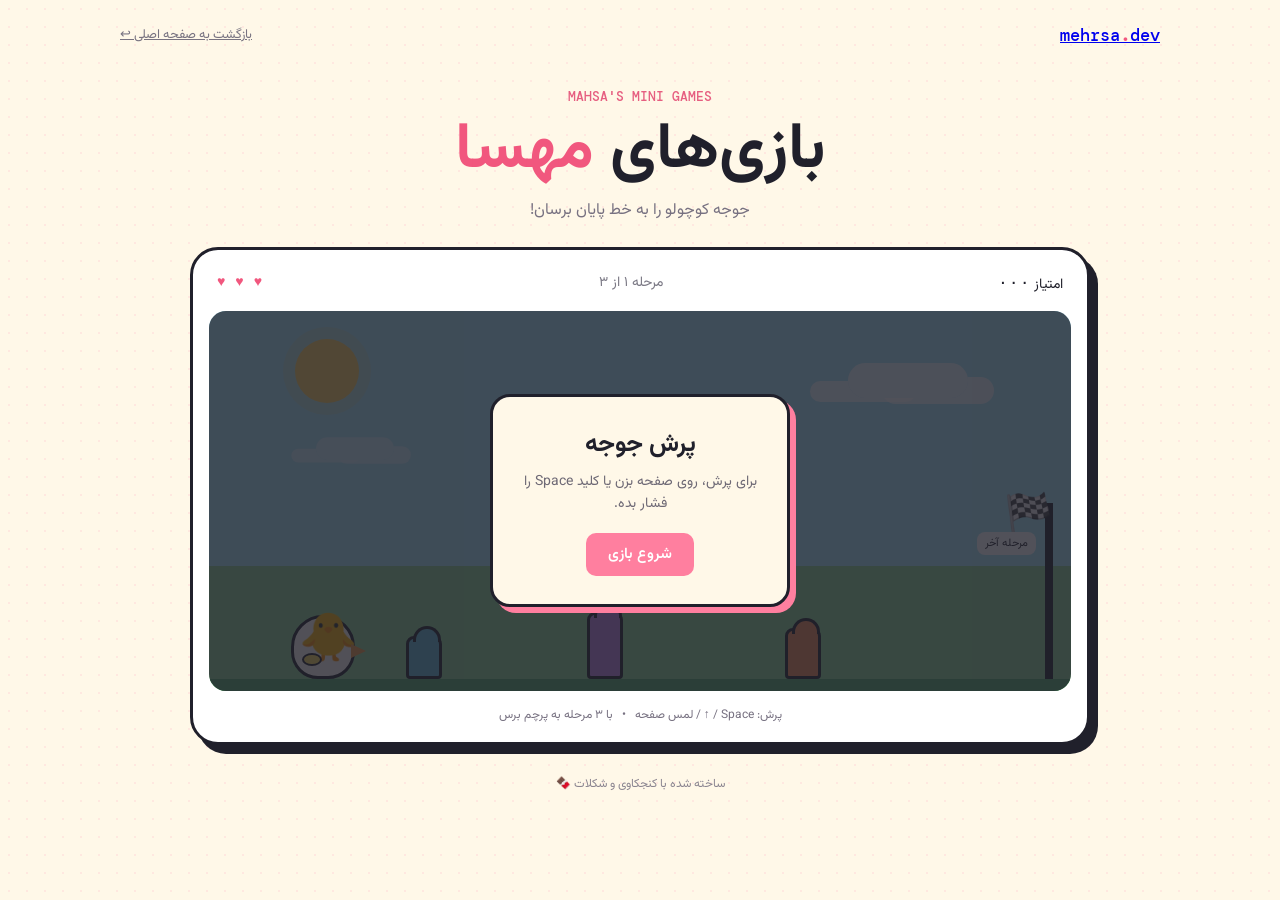
==== games.html @ 1687355b "Add Mahsa chicken jump game" ====
<!doctype html>
<html lang="fa" dir="rtl">
<head>
  <meta charset="UTF-8" />
  <meta name="viewport" content="width=device-width, initial-scale=1.0" />
  <title>بازی‌های مهسا — پرش جوجه</title>
  <link rel="preconnect" href="https://fonts.googleapis.com" />
  <link rel="preconnect" href="https://fonts.gstatic.com" crossorigin />
  <link href="https://fonts.googleapis.com/css2?family=DM+Mono:wght@400;500&family=Vazirmatn:wght@400;600;700;800&display=swap" rel="stylesheet" />
  <style>
    :root{--ink:#20202b;--cream:#fff8e8;--pink:#ff7f9f;--yellow:#ffd35a;--blue:#99dff5;--green:#75c98b}*{box-sizing:border-box;margin:0}body{min-height:100vh;background:var(--cream);color:var(--ink);font-family:Vazirmatn,sans-serif;overflow-x:hidden}body:before{content:"";position:fixed;inset:0;pointer-events:none;opacity:.23;background-image:radial-gradient(#ffb8c6 1px,transparent 1px);background-size:18px 18px}.wrap{width:min(1040px,calc(100% - 32px));margin:auto;position:relative;z-index:1}nav{display:flex;justify-content:space-between;align-items:center;padding:24px 0}.logo{font:500 17px 'DM Mono',monospace;direction:ltr}.logo b{color:#f1577e}.back{font-size:13px;color:#787381}.back:hover{color:#f1577e}.intro{text-align:center;padding:18px 0 24px}.kicker{color:#e65e80;font:500 13px 'DM Mono',monospace;direction:ltr}.intro h1{font-size:clamp(34px,6vw,64px);line-height:1.2;margin:8px 0}.intro h1 span{color:#f1577e}.intro p{color:#777181}.game-card{background:#fff;border:3px solid var(--ink);border-radius:28px;padding:16px;box-shadow:8px 9px 0 var(--ink);max-width:900px;margin:0 auto}.hud{display:flex;justify-content:space-between;align-items:center;padding:4px 8px 15px;font-size:14px}.hud strong{font:500 18px 'DM Mono',monospace;direction:ltr}.lives{color:#f1577e;letter-spacing:3px}.stage{color:#7c7a86}.game{height:380px;position:relative;overflow:hidden;border-radius:17px;background:linear-gradient(#a9e8f8 0 67%,#8fd494 67% 100%);cursor:pointer;touch-action:manipulation}.cloud{position:absolute;width:120px;height:35px;border-radius:30px;background:rgba(255,255,255,.75);top:52px;right:12%;box-shadow:-45px 11px 0 -7px rgba(255,255,255,.75),30px 10px 0 -4px rgba(255,255,255,.75);animation:drift 12s linear infinite}.cloud.two{top:120px;right:auto;left:10%;transform:scale(.65);animation-duration:17s;animation-direction:reverse;opacity:.55}.sun{position:absolute;top:28px;left:10%;width:64px;height:64px;background:var(--yellow);border-radius:50%;box-shadow:0 0 0 12px rgba(255,211,90,.18)}.ground{position:absolute;bottom:0;left:0;right:0;height:12px;background:#52a968}.finish{position:absolute;bottom:12px;right:18px;width:8px;height:176px;background:var(--ink);z-index:2}.finish:before{content:'🏁';position:absolute;top:-16px;right:0;font-size:39px}.finish:after{content:'مرحله آخر';position:absolute;white-space:nowrap;top:29px;right:17px;background:#fff;padding:3px 8px;border-radius:8px;font-size:11px}.chicken{position:absolute;z-index:4;bottom:12px;left:82px;width:64px;height:64px;background:#fffdf5;border:3px solid var(--ink);border-radius:50% 50% 42% 42%;transition:transform .08s}.chicken:before{content:'🐥';position:absolute;font-size:47px;top:0;left:5px;line-height:1}.chicken:after{content:'';position:absolute;right:-14px;top:26px;border-width:7px 0 7px 15px;border-style:solid;border-color:transparent transparent transparent #f09a43}.wing{position:absolute;width:20px;height:13px;background:#f9d957;border:2px solid var(--ink);border-radius:50%;left:8px;top:35px;z-index:5}.obstacle{position:absolute;bottom:12px;width:36px;height:51px;background:#f18b54;border:3px solid var(--ink);border-radius:8px 8px 4px 4px;z-index:3}.obstacle:before{content:'';position:absolute;top:-13px;left:4px;width:22px;height:13px;background:#f18b54;border:3px solid var(--ink);border-bottom:0;border-radius:20px 20px 0 0}.o1{right:29%;}.o2{right:52%;height:67px;background:#c584e8}.o2:before{background:#c584e8}.o3{right:73%;height:43px;background:#5fb9d0}.o3:before{background:#5fb9d0}.hint{text-align:center;color:#777181;font-size:12px;padding:15px 0 2px}.overlay{position:absolute;inset:0;background:rgba(32,32,43,.78);display:grid;place-items:center;text-align:center;color:#fff;z-index:9}.overlay.hidden{display:none}.modal{background:var(--cream);color:var(--ink);padding:28px;border:3px solid var(--ink);border-radius:20px;box-shadow:6px 6px 0 var(--pink);max-width:300px}.modal h2{font-size:25px}.modal p{margin:7px 0 18px;color:#6e6975;font-size:14px}.button{border:0;background:var(--pink);color:#fff;font:600 15px Vazirmatn;padding:10px 22px;border-radius:10px;cursor:pointer}.button:hover{background:#ef5d82}.footer{text-align:center;padding:30px 0;color:#8b8590;font-size:12px}@keyframes drift{from{transform:translateX(40px)}to{transform:translateX(-120px)}}@media(max-width:600px){.game{height:300px}.chicken{left:45px;transform:scale(.85);transform-origin:bottom}.o1{right:28%}.o2{right:53%}.o3{right:75%}.finish{height:125px}.hud{font-size:12px}.hud strong{font-size:15px}}
  </style>
</head>
<body>
  <div class="wrap">
    <nav><a class="logo" href="index.html">mehrsa<b>.</b>dev</a><a class="back" href="index.html">بازگشت به صفحه اصلی ↩</a></nav>
    <header class="intro"><div class="kicker">MAHSA'S MINI GAMES</div><h1>بازی‌های <span>مهسا</span></h1><p>جوجه کوچولو را به خط پایان برسان!</p></header>
    <main class="game-card"><div class="hud"><div>امتیاز <strong id="score">۰۰۰</strong></div><div class="stage" id="stage">مرحله ۱ از ۳</div><div class="lives" id="lives">♥ ♥ ♥</div></div><div class="game" id="game" role="application" aria-label="بازی پرش جوجه"><div class="sun"></div><div class="cloud"></div><div class="cloud two"></div><div class="ground"></div><div class="finish"></div><div class="obstacle o1"></div><div class="obstacle o2"></div><div class="obstacle o3"></div><div class="chicken" id="chicken"><i class="wing"></i></div><div class="overlay" id="overlay"><div class="modal"><h2 id="modalTitle">پرش جوجه</h2><p id="modalText">برای پرش، روی صفحه بزن یا کلید Space را فشار بده.</p><button class="button" id="start">شروع بازی</button></div></div></div><div class="hint">پرش: Space / ↑ / لمس صفحه &nbsp; • &nbsp; با ۳ مرحله به پرچم برس</div></main>
    <div class="footer">ساخته شده با کنجکاوی و شکلات 🍫</div>
  </div>
  <script>
    const game=document.querySelector('#game'),chicken=document.querySelector('#chicken'),overlay=document.querySelector('#overlay'),start=document.querySelector('#start'),scoreEl=document.querySelector('#score'),livesEl=document.querySelector('#lives'),stageEl=document.querySelector('#stage'),title=document.querySelector('#modalTitle'),text=document.querySelector('#modalText');
    let jumping=false,playing=false,score=0,lives=3,stage=1,raf,startedAt;
    const jump=()=>{if(!playing||jumping)return;jumping=true;let t=0;const animate=()=>{t+=.09;const y=Math.sin(t*Math.PI)*145;chicken.style.transform=`translateY(${-y}px)`;if(t<1)requestAnimationFrame(animate);else{chicken.style.transform='';jumping=false}};requestAnimationFrame(animate)};
    const collision=()=>{const c=chicken.getBoundingClientRect();return [...document.querySelectorAll('.obstacle')].some(o=>{const r=o.getBoundingClientRect();return c.left+12<r.right&&c.right-12>r.left&&c.bottom-5>r.top&&c.top<r.bottom})};
    const loop=()=>{if(!playing)return;if(collision()){lives--;livesEl.textContent='♥ '.repeat(lives)+'♡ '.repeat(3-lives);chicken.style.left='82px';if(!lives)return end(false);playing=false;setTimeout(()=>{playing=true;startedAt=Date.now();raf=requestAnimationFrame(loop)},700);return}score=Math.min(999,Math.floor((Date.now()-startedAt)/100));scoreEl.textContent=String(score).padStart(3,'0');if(score>0&&score%100===0&&stage<3){stage++;stageEl.textContent=`مرحله ${stage} از ۳`}if(score>=300)return end(true);raf=requestAnimationFrame(loop)};
    const end=won=>{playing=false;cancelAnimationFrame(raf);title.textContent=won?'🎉 بردی!':'اوه نه!';text.textContent=won?'جوجه به پرچم رسید و هر سه مرحله را کامل کرد.':'موانع کمی سخت بودند؛ دوباره امتحان کن!';start.textContent=won?'بازی دوباره':'تلاش دوباره';overlay.classList.remove('hidden')};
    const begin=()=>{score=0;lives=3;stage=1;playing=true;jumping=false;scoreEl.textContent='۰۰۰';livesEl.textContent='♥ ♥ ♥';stageEl.textContent='مرحله ۱ از ۳';overlay.classList.add('hidden');startedAt=Date.now();raf=requestAnimationFrame(loop)};start.addEventListener('click',begin);game.addEventListener('pointerdown',e=>{if(e.target!==start)jump()});document.addEventListener('keydown',e=>{if(['Space','ArrowUp'].includes(e.code)){e.preventDefault();if(!playing)begin();else jump()}});
  </script>
</body>
</html>
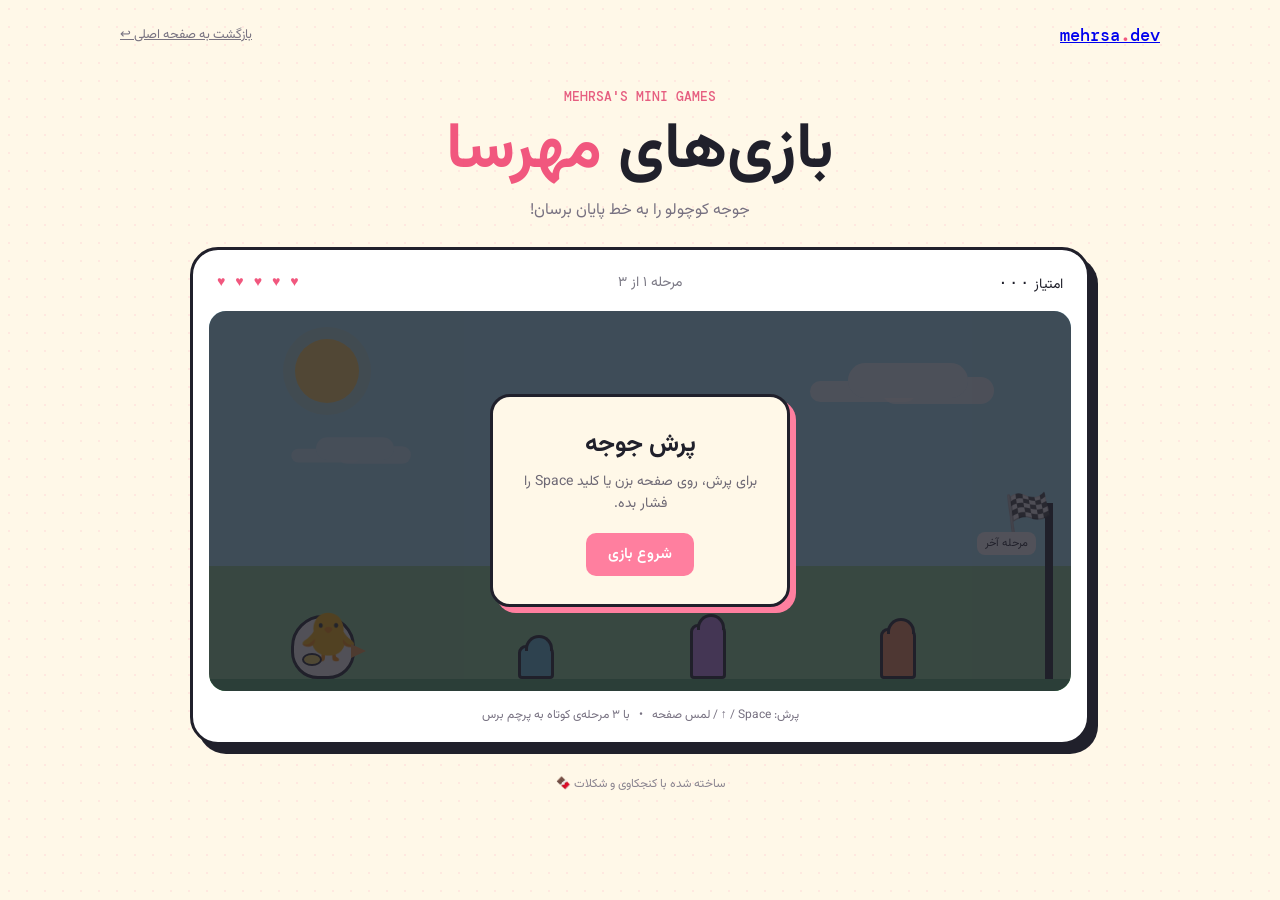
==== commit 5d6a9949: "Make chicken jump game easier" ====
--- a/games.html
+++ b/games.html
@@ -10,22 +10,32 @@
   <style>
     :root{--ink:#20202b;--cream:#fff8e8;--pink:#ff7f9f;--yellow:#ffd35a;--blue:#99dff5;--green:#75c98b}*{box-sizing:border-box;margin:0}body{min-height:100vh;background:var(--cream);color:var(--ink);font-family:Vazirmatn,sans-serif;overflow-x:hidden}body:before{content:"";position:fixed;inset:0;pointer-events:none;opacity:.23;background-image:radial-gradient(#ffb8c6 1px,transparent 1px);background-size:18px 18px}.wrap{width:min(1040px,calc(100% - 32px));margin:auto;position:relative;z-index:1}nav{display:flex;justify-content:space-between;align-items:center;padding:24px 0}.logo{font:500 17px 'DM Mono',monospace;direction:ltr}.logo b{color:#f1577e}.back{font-size:13px;color:#787381}.back:hover{color:#f1577e}.intro{text-align:center;padding:18px 0 24px}.kicker{color:#e65e80;font:500 13px 'DM Mono',monospace;direction:ltr}.intro h1{font-size:clamp(34px,6vw,64px);line-height:1.2;margin:8px 0}.intro h1 span{color:#f1577e}.intro p{color:#777181}.game-card{background:#fff;border:3px solid var(--ink);border-radius:28px;padding:16px;box-shadow:8px 9px 0 var(--ink);max-width:900px;margin:0 auto}.hud{display:flex;justify-content:space-between;align-items:center;padding:4px 8px 15px;font-size:14px}.hud strong{font:500 18px 'DM Mono',monospace;direction:ltr}.lives{color:#f1577e;letter-spacing:3px}.stage{color:#7c7a86}.game{height:380px;position:relative;overflow:hidden;border-radius:17px;background:linear-gradient(#a9e8f8 0 67%,#8fd494 67% 100%);cursor:pointer;touch-action:manipulation}.cloud{position:absolute;width:120px;height:35px;border-radius:30px;background:rgba(255,255,255,.75);top:52px;right:12%;box-shadow:-45px 11px 0 -7px rgba(255,255,255,.75),30px 10px 0 -4px rgba(255,255,255,.75);animation:drift 12s linear infinite}.cloud.two{top:120px;right:auto;left:10%;transform:scale(.65);animation-duration:17s;animation-direction:reverse;opacity:.55}.sun{position:absolute;top:28px;left:10%;width:64px;height:64px;background:var(--yellow);border-radius:50%;box-shadow:0 0 0 12px rgba(255,211,90,.18)}.ground{position:absolute;bottom:0;left:0;right:0;height:12px;background:#52a968}.finish{position:absolute;bottom:12px;right:18px;width:8px;height:176px;background:var(--ink);z-index:2}.finish:before{content:'🏁';position:absolute;top:-16px;right:0;font-size:39px}.finish:after{content:'مرحله آخر';position:absolute;white-space:nowrap;top:29px;right:17px;background:#fff;padding:3px 8px;border-radius:8px;font-size:11px}.chicken{position:absolute;z-index:4;bottom:12px;left:82px;width:64px;height:64px;background:#fffdf5;border:3px solid var(--ink);border-radius:50% 50% 42% 42%;transition:transform .08s}.chicken:before{content:'🐥';position:absolute;font-size:47px;top:0;left:5px;line-height:1}.chicken:after{content:'';position:absolute;right:-14px;top:26px;border-width:7px 0 7px 15px;border-style:solid;border-color:transparent transparent transparent #f09a43}.wing{position:absolute;width:20px;height:13px;background:#f9d957;border:2px solid var(--ink);border-radius:50%;left:8px;top:35px;z-index:5}.obstacle{position:absolute;bottom:12px;width:36px;height:51px;background:#f18b54;border:3px solid var(--ink);border-radius:8px 8px 4px 4px;z-index:3}.obstacle:before{content:'';position:absolute;top:-13px;left:4px;width:22px;height:13px;background:#f18b54;border:3px solid var(--ink);border-bottom:0;border-radius:20px 20px 0 0}.o1{right:29%;}.o2{right:52%;height:67px;background:#c584e8}.o2:before{background:#c584e8}.o3{right:73%;height:43px;background:#5fb9d0}.o3:before{background:#5fb9d0}.hint{text-align:center;color:#777181;font-size:12px;padding:15px 0 2px}.overlay{position:absolute;inset:0;background:rgba(32,32,43,.78);display:grid;place-items:center;text-align:center;color:#fff;z-index:9}.overlay.hidden{display:none}.modal{background:var(--cream);color:var(--ink);padding:28px;border:3px solid var(--ink);border-radius:20px;box-shadow:6px 6px 0 var(--pink);max-width:300px}.modal h2{font-size:25px}.modal p{margin:7px 0 18px;color:#6e6975;font-size:14px}.button{border:0;background:var(--pink);color:#fff;font:600 15px Vazirmatn;padding:10px 22px;border-radius:10px;cursor:pointer}.button:hover{background:#ef5d82}.footer{text-align:center;padding:30px 0;color:#8b8590;font-size:12px}@keyframes drift{from{transform:translateX(40px)}to{transform:translateX(-120px)}}@media(max-width:600px){.game{height:300px}.chicken{left:45px;transform:scale(.85);transform-origin:bottom}.o1{right:28%}.o2{right:53%}.o3{right:75%}.finish{height:125px}.hud{font-size:12px}.hud strong{font-size:15px}}
   </style>
+  <style>
+    .o1 { right: 18%; }
+    .o2 { right: 40%; height: 55px; }
+    .o3 { right: 60%; height: 34px; }
+    @media (max-width: 600px) {
+      .o1 { right: 14%; }
+      .o2 { right: 32%; }
+      .o3 { right: 50%; }
+    }
+  </style>
 </head>
 <body>
   <div class="wrap">
     <nav><a class="logo" href="index.html">mehrsa<b>.</b>dev</a><a class="back" href="index.html">بازگشت به صفحه اصلی ↩</a></nav>
-    <header class="intro"><div class="kicker">MAHSA'S MINI GAMES</div><h1>بازی‌های <span>مهسا</span></h1><p>جوجه کوچولو را به خط پایان برسان!</p></header>
-    <main class="game-card"><div class="hud"><div>امتیاز <strong id="score">۰۰۰</strong></div><div class="stage" id="stage">مرحله ۱ از ۳</div><div class="lives" id="lives">♥ ♥ ♥</div></div><div class="game" id="game" role="application" aria-label="بازی پرش جوجه"><div class="sun"></div><div class="cloud"></div><div class="cloud two"></div><div class="ground"></div><div class="finish"></div><div class="obstacle o1"></div><div class="obstacle o2"></div><div class="obstacle o3"></div><div class="chicken" id="chicken"><i class="wing"></i></div><div class="overlay" id="overlay"><div class="modal"><h2 id="modalTitle">پرش جوجه</h2><p id="modalText">برای پرش، روی صفحه بزن یا کلید Space را فشار بده.</p><button class="button" id="start">شروع بازی</button></div></div></div><div class="hint">پرش: Space / ↑ / لمس صفحه &nbsp; • &nbsp; با ۳ مرحله به پرچم برس</div></main>
+    <header class="intro"><div class="kicker">MEHRSA'S MINI GAMES</div><h1>بازی‌های <span>مهرسا</span></h1><p>جوجه کوچولو را به خط پایان برسان!</p></header>
+    <main class="game-card"><div class="hud"><div>امتیاز <strong id="score">۰۰۰</strong></div><div class="stage" id="stage">مرحله ۱ از ۳</div><div class="lives" id="lives">♥ ♥ ♥ ♥ ♥</div></div><div class="game" id="game" role="application" aria-label="بازی پرش جوجه"><div class="sun"></div><div class="cloud"></div><div class="cloud two"></div><div class="ground"></div><div class="finish"></div><div class="obstacle o1"></div><div class="obstacle o2"></div><div class="obstacle o3"></div><div class="chicken" id="chicken"><i class="wing"></i></div><div class="overlay" id="overlay"><div class="modal"><h2 id="modalTitle">پرش جوجه</h2><p id="modalText">برای پرش، روی صفحه بزن یا کلید Space را فشار بده.</p><button class="button" id="start">شروع بازی</button></div></div></div><div class="hint">پرش: Space / ↑ / لمس صفحه &nbsp; • &nbsp; با ۳ مرحله‌ی کوتاه به پرچم برس</div></main>
     <div class="footer">ساخته شده با کنجکاوی و شکلات 🍫</div>
   </div>
   <script>
     const game=document.querySelector('#game'),chicken=document.querySelector('#chicken'),overlay=document.querySelector('#overlay'),start=document.querySelector('#start'),scoreEl=document.querySelector('#score'),livesEl=document.querySelector('#lives'),stageEl=document.querySelector('#stage'),title=document.querySelector('#modalTitle'),text=document.querySelector('#modalText');
-    let jumping=false,playing=false,score=0,lives=3,stage=1,raf,startedAt;
-    const jump=()=>{if(!playing||jumping)return;jumping=true;let t=0;const animate=()=>{t+=.09;const y=Math.sin(t*Math.PI)*145;chicken.style.transform=`translateY(${-y}px)`;if(t<1)requestAnimationFrame(animate);else{chicken.style.transform='';jumping=false}};requestAnimationFrame(animate)};
-    const collision=()=>{const c=chicken.getBoundingClientRect();return [...document.querySelectorAll('.obstacle')].some(o=>{const r=o.getBoundingClientRect();return c.left+12<r.right&&c.right-12>r.left&&c.bottom-5>r.top&&c.top<r.bottom})};
-    const loop=()=>{if(!playing)return;if(collision()){lives--;livesEl.textContent='♥ '.repeat(lives)+'♡ '.repeat(3-lives);chicken.style.left='82px';if(!lives)return end(false);playing=false;setTimeout(()=>{playing=true;startedAt=Date.now();raf=requestAnimationFrame(loop)},700);return}score=Math.min(999,Math.floor((Date.now()-startedAt)/100));scoreEl.textContent=String(score).padStart(3,'0');if(score>0&&score%100===0&&stage<3){stage++;stageEl.textContent=`مرحله ${stage} از ۳`}if(score>=300)return end(true);raf=requestAnimationFrame(loop)};
+    let jumping=false,playing=false,score=0,lives=5,stage=1,raf,startedAt,invulnerableUntil=0;
+    const jump=()=>{if(!playing||jumping)return;jumping=true;let t=0;const animate=()=>{t+=.09;const y=Math.sin(t*Math.PI)*175;chicken.style.transform=`translateY(${-y}px)`;if(t<1)requestAnimationFrame(animate);else{chicken.style.transform='';jumping=false}};requestAnimationFrame(animate)};
+    const collision=()=>{const c=chicken.getBoundingClientRect();return [...document.querySelectorAll('.obstacle')].some(o=>{const r=o.getBoundingClientRect();return c.left+18<r.right&&c.right-18>r.left&&c.bottom-16>r.top&&c.top<r.bottom})};
+    const loop=()=>{if(!playing)return;if(Date.now()>=invulnerableUntil&&collision()){lives--;invulnerableUntil=Date.now()+1200;livesEl.textContent='♥ '.repeat(lives)+'♡ '.repeat(5-lives);chicken.style.left='';if(!lives)return end(false);playing=false;setTimeout(()=>{playing=true;raf=requestAnimationFrame(loop)},700);return}score=Math.min(120,Math.floor((Date.now()-startedAt)/100));scoreEl.textContent=String(score).padStart(3,'0');const nextStage=score>=80?3:score>=40?2:1;if(nextStage!==stage){stage=nextStage;stageEl.textContent=`مرحله ${stage} از ۳`}if(score>=120)return end(true);raf=requestAnimationFrame(loop)};
     const end=won=>{playing=false;cancelAnimationFrame(raf);title.textContent=won?'🎉 بردی!':'اوه نه!';text.textContent=won?'جوجه به پرچم رسید و هر سه مرحله را کامل کرد.':'موانع کمی سخت بودند؛ دوباره امتحان کن!';start.textContent=won?'بازی دوباره':'تلاش دوباره';overlay.classList.remove('hidden')};
-    const begin=()=>{score=0;lives=3;stage=1;playing=true;jumping=false;scoreEl.textContent='۰۰۰';livesEl.textContent='♥ ♥ ♥';stageEl.textContent='مرحله ۱ از ۳';overlay.classList.add('hidden');startedAt=Date.now();raf=requestAnimationFrame(loop)};start.addEventListener('click',begin);game.addEventListener('pointerdown',e=>{if(e.target!==start)jump()});document.addEventListener('keydown',e=>{if(['Space','ArrowUp'].includes(e.code)){e.preventDefault();if(!playing)begin();else jump()}});
+    const begin=()=>{score=0;lives=5;stage=1;playing=true;jumping=false;invulnerableUntil=0;scoreEl.textContent='۰۰۰';livesEl.textContent='♥ ♥ ♥ ♥ ♥';stageEl.textContent='مرحله ۱ از ۳';overlay.classList.add('hidden');startedAt=Date.now();raf=requestAnimationFrame(loop)};start.addEventListener('click',begin);game.addEventListener('pointerdown',e=>{if(e.target!==start)jump()});document.addEventListener('keydown',e=>{if(['Space','ArrowUp'].includes(e.code)){e.preventDefault();if(!playing)begin();else jump()}});
   </script>
 </body>
 </html>
